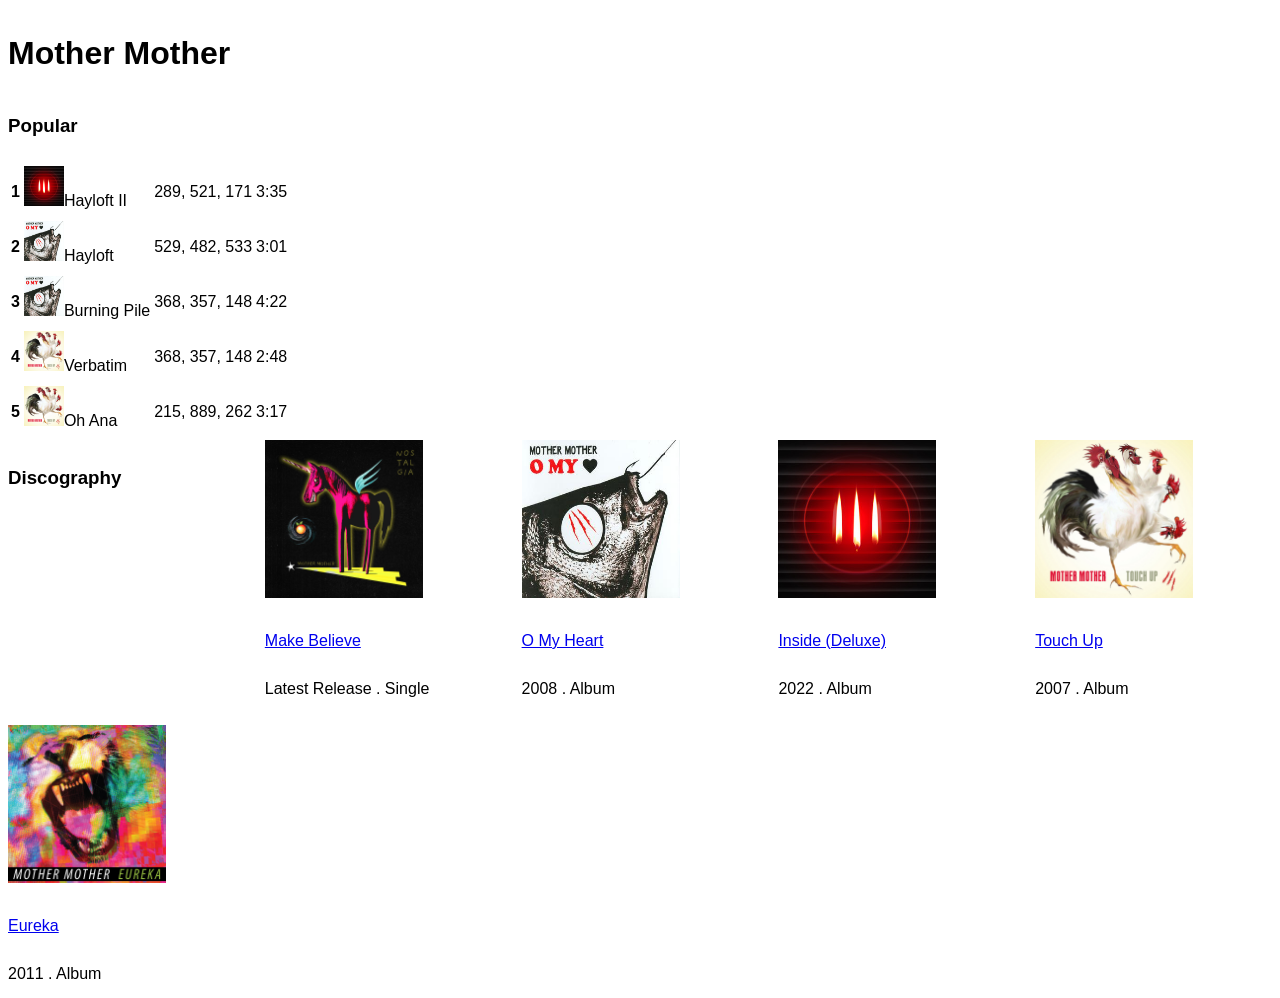
==== index.html @ c66e9e5f "Start of the project, HTML structure with images" ====
<!DOCTYPE html>
<html lang="en">
<head>
     <meta charset="UTF-8">
     <meta http-equiv="X-UA-Compatible" content="IE=edge">
     <meta name="viewport" content="width=device-width, initial-scale=1.0">
     <title>Not Spotify</title>
     <link rel="stylesheet" href="css/styles.css">
</head>
<body>
     <head>
          <h1>Mother Mother</h1>
     </head>

     <div class="">
          <div class="table">
               <h3>Popular</h3>
               <table>
                    <tbody>
                         <tr>
                              <th scope="row">1</th>
                              <td><img src="img/Inside.jpeg" alt="Mother Mother - Inside album cover" width="40" height="40">Hayloft II</td>
                              <td>289, 521, 171</td>
                              <td>3:35</td>
                         </tr>
                         <tr>
                              <th scope="row">2</th>
                              <td><img src="img/O_My_Heart.jpg" alt="Mother Mother - O My Heart album cover" width="40" height="40">Hayloft</td>
                              <td>529, 482, 533</td>
                              <td>3:01</td>
                         </tr>
                         <tr>
                              <th scope="row">3</th>
                              <td><img src="img/O_My_Heart.jpg" alt="Mother Mother - O My Heart album cover" width="40" height="40">Burning Pile</td>
                              <td>368, 357, 148</td>
                              <td>4:22</td>
                         </tr>
                         <tr>
                              <th scope="row">4</th>
                              <td><img src="img/Touch_Up.jpeg" alt="Mother Mother - Touch Up album cover" width="40" height="40">Verbatim</td>
                              <td>368, 357, 148</td>
                              <td>2:48</td>
                         </tr>
                         <tr>
                              <th scope="row">5</th>
                              <td><img src="img/Touch_Up.jpeg" alt="Mother Mother - Touch Up album cover" width="40" height="40">Oh Ana</td>
                              <td>215, 889, 262</td>
                              <td>3:17</td>
                         </tr>
                    </tbody>
               </table>
          </div>
          <div class="cards">
               <h3>Discography</h3>
               <div class="card">
                    <img src="img/Make_Believe.jpeg" alt="" width="158" height="158">
                    <div class="content">
                         <a href="#">
                              <p>
                                   <span>Make Believe</span>
                              </p>
                         </a>
                         <div class="details">
                              <span>Latest Release . Single</span>
                         </div>
                    </div>
               </div>
               <div class="card">
                    <img src="img/O_My_Heart.jpg" alt="" width="158" height="158">
                    <div class="content">
                         <a href="#">
                              <p>
                                   <span>O My Heart</span>
                              </p>
                         </a>
                         <div class="details">
                              <span>2008 . Album</span>
                         </div>
                    </div>
               </div>
               <div class="card">
                    <img src="img/Inside.jpeg" alt="" width="158" height="158">
                    <div class="content">
                         <a href="#">
                              <p>
                                   <span>Inside (Deluxe)</span>
                              </p>
                         </a>
                         <div class="details">
                              <span>2022 . Album</span>
                         </div>
                    </div>
               </div>
               <div class="card">
                    <img src="img/Touch_Up.jpeg" alt="" width="158" height="158">
                    <div class="content">
                         <a href="#">
                              <p>
                                   <span>Touch Up</span>
                              </p>
                         </a>
                         <div class="details">
                              <span>2007 . Album</span>
                         </div>
                    </div>
               </div>
               <div class="card">
                    <img src="img/Eureka.jpeg" alt="" width="158" height="158">
                    <div class="content">
                         <a href="#">
                              <p>
                                   <span>Eureka</span>
                              </p>
                         </a>
                         <div class="details">
                              <span>2011 . Album</span>
                         </div>
                    </div>
               </div>
          </div>
     </div>
</body>
</html>
---- css/styles.css ----
html {
     box-sizing: border-box;
     font-size: 62.5%; /* 1REM = 10px */
 }
 *, *:before, *:after {
     box-sizing: inherit;
 }

 body {
     font-family: 'Raleway', sans-serif;
     font-size: 1.6rem;
     line-height: 2;
 }

 .cards {
     display: grid;
     grid-template-columns: repeat(auto-fill, minmax(230px, 1fr));
     grid-gap: 20px;
 }
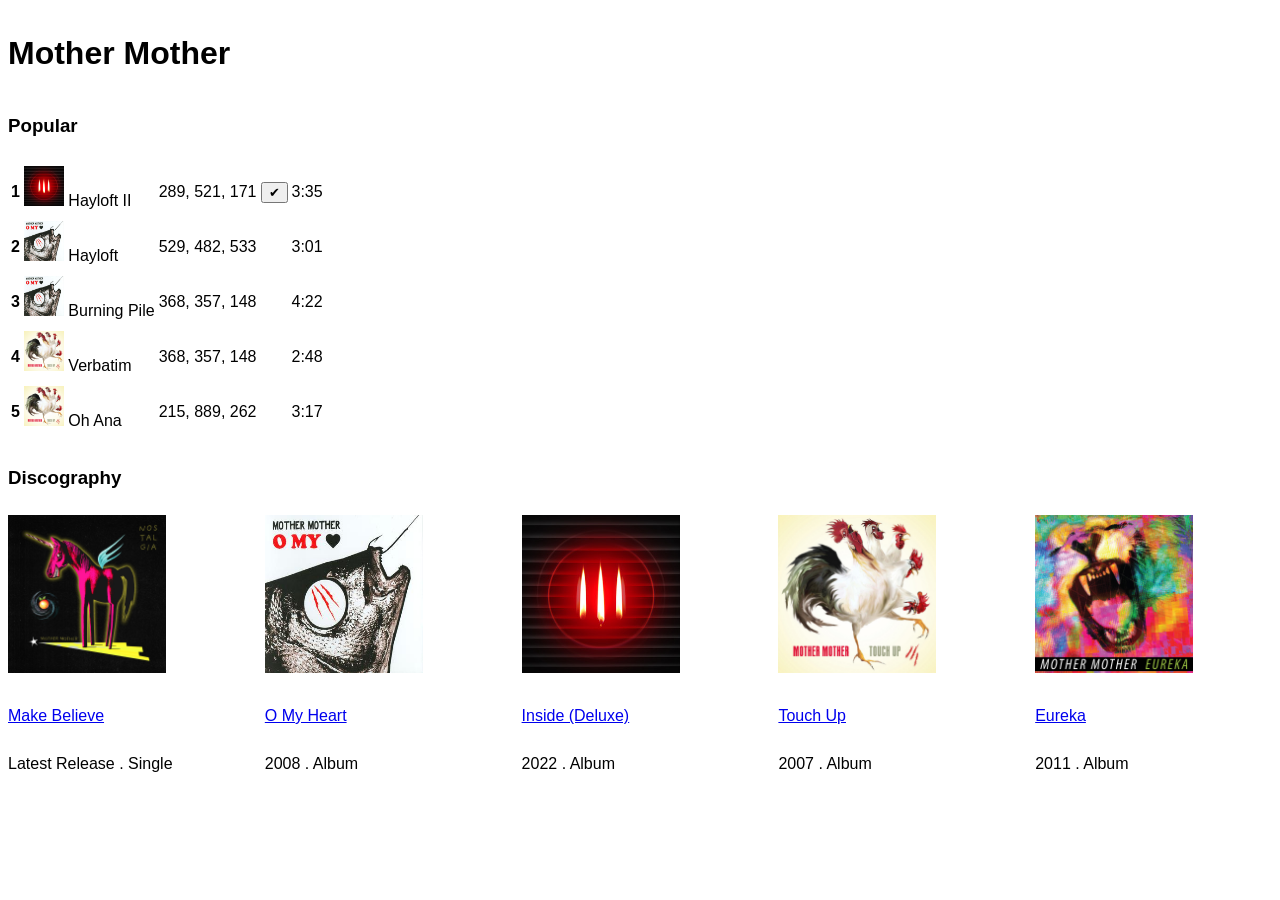
==== commit 9da34790: "Adding a column to the table and favorites button" ====
--- a/index.html
+++ b/index.html
@@ -1,123 +1,174 @@
 <!DOCTYPE html>
 <html lang="en">
-<head>
-     <meta charset="UTF-8">
-     <meta http-equiv="X-UA-Compatible" content="IE=edge">
-     <meta name="viewport" content="width=device-width, initial-scale=1.0">
-     <title>Not Spotify</title>
-     <link rel="stylesheet" href="css/styles.css">
-</head>
-<body>
-     <head>
-          <h1>Mother Mother</h1>
-     </head>
-
-     <div class="">
-          <div class="table">
-               <h3>Popular</h3>
-               <table>
-                    <tbody>
-                         <tr>
-                              <th scope="row">1</th>
-                              <td><img src="img/Inside.jpeg" alt="Mother Mother - Inside album cover" width="40" height="40">Hayloft II</td>
-                              <td>289, 521, 171</td>
-                              <td>3:35</td>
-                         </tr>
-                         <tr>
-                              <th scope="row">2</th>
-                              <td><img src="img/O_My_Heart.jpg" alt="Mother Mother - O My Heart album cover" width="40" height="40">Hayloft</td>
-                              <td>529, 482, 533</td>
-                              <td>3:01</td>
-                         </tr>
-                         <tr>
-                              <th scope="row">3</th>
-                              <td><img src="img/O_My_Heart.jpg" alt="Mother Mother - O My Heart album cover" width="40" height="40">Burning Pile</td>
-                              <td>368, 357, 148</td>
-                              <td>4:22</td>
-                         </tr>
-                         <tr>
-                              <th scope="row">4</th>
-                              <td><img src="img/Touch_Up.jpeg" alt="Mother Mother - Touch Up album cover" width="40" height="40">Verbatim</td>
-                              <td>368, 357, 148</td>
-                              <td>2:48</td>
-                         </tr>
-                         <tr>
-                              <th scope="row">5</th>
-                              <td><img src="img/Touch_Up.jpeg" alt="Mother Mother - Touch Up album cover" width="40" height="40">Oh Ana</td>
-                              <td>215, 889, 262</td>
-                              <td>3:17</td>
-                         </tr>
-                    </tbody>
-               </table>
+  <head>
+    <meta charset="UTF-8" />
+    <meta http-equiv="X-UA-Compatible" content="IE=edge" />
+    <meta name="viewport" content="width=device-width, initial-scale=1.0" />
+    <title>Not Spotify</title>
+    <link rel="preconnect" href="https://fonts.googleapis.com">
+    <link rel="preconnect" href="https://fonts.gstatic.com" crossorigin>
+    <link href="https://fonts.googleapis.com/css2?family=Azeret+Mono:ital,wght@0,100..900;1,100..900&family=Unbounded:wght@200..900&display=swap" rel="stylesheet">
+    <link rel="stylesheet" href="css/styles.css" />
+  </head>
+  <body>
+    <div class="container">
+      <head>
+        <h1>Mother Mother</h1>
+      </head>
+      <div>
+        <h3>Popular</h3>
+      </div>
+      <div class="table">
+        <table>
+          <tbody>
+            <tr>
+              <th scope="row" class="header-table">1</th>
+              <td>
+                <img
+                  src="img/Inside.jpeg"
+                  alt="Mother Mother - Inside album cover"
+                  width="40"
+                  height="40"
+                />
+                Hayloft II
+              </td>
+              <td>289, 521, 171</td>
+              <td><button class="button-favorites">✔</button></td>
+              <td>3:35</td>
+            </tr>
+            <tr>
+              <th scope="row" class="header-table">2</th>
+              <td>
+                <img
+                  src="img/O_My_Heart.jpg"
+                  alt="Mother Mother - O My Heart album cover"
+                  width="40"
+                  height="40"
+                />
+                Hayloft
+              </td>
+              <td>529, 482, 533</td>
+              <td></td>
+              <td>3:01</td>
+            </tr>
+            <tr>
+              <th scope="row" class="header-table">3</th>
+              <td>
+                <img
+                  src="img/O_My_Heart.jpg"
+                  alt="Mother Mother - O My Heart album cover"
+                  width="40"
+                  height="40"
+                />
+                Burning Pile
+              </td>
+              <td>368, 357, 148</td>
+              <td></td>
+              <td>4:22</td>
+            </tr>
+            <tr>
+              <th scope="row" class="header-table">4</th>
+              <td>
+                <img
+                  src="img/Touch_Up.jpeg"
+                  alt="Mother Mother - Touch Up album cover"
+                  width="40"
+                  height="40"
+                />
+                Verbatim
+              </td>
+              <td>368, 357, 148</td>
+              <td></td>
+              <td>2:48</td>
+            </tr>
+            <tr>
+              <th scope="row" class="header-table">5</th>
+              <td>
+                <img
+                  src="img/Touch_Up.jpeg"
+                  alt="Mother Mother - Touch Up album cover"
+                  width="40"
+                  height="40"
+                />
+                Oh Ana
+              </td>
+              <td>215, 889, 262</td>
+              <td></td>
+              <td>3:17</td>
+            </tr>
+          </tbody>
+        </table>
+      </div>
+      <div>
+        <h3>Discography</h3>
+      </div>
+      <div class="cards">
+        <div class="card">
+          <img src="img/Make_Believe.jpeg" alt="" width="158" height="158" />
+          <div class="content">
+            <a href="#">
+              <p>
+                <span>Make Believe</span>
+              </p>
+            </a>
+            <div class="details">
+              <span>Latest Release . Single</span>
+            </div>
           </div>
-          <div class="cards">
-               <h3>Discography</h3>
-               <div class="card">
-                    <img src="img/Make_Believe.jpeg" alt="" width="158" height="158">
-                    <div class="content">
-                         <a href="#">
-                              <p>
-                                   <span>Make Believe</span>
-                              </p>
-                         </a>
-                         <div class="details">
-                              <span>Latest Release . Single</span>
-                         </div>
-                    </div>
-               </div>
-               <div class="card">
-                    <img src="img/O_My_Heart.jpg" alt="" width="158" height="158">
-                    <div class="content">
-                         <a href="#">
-                              <p>
-                                   <span>O My Heart</span>
-                              </p>
-                         </a>
-                         <div class="details">
-                              <span>2008 . Album</span>
-                         </div>
-                    </div>
-               </div>
-               <div class="card">
-                    <img src="img/Inside.jpeg" alt="" width="158" height="158">
-                    <div class="content">
-                         <a href="#">
-                              <p>
-                                   <span>Inside (Deluxe)</span>
-                              </p>
-                         </a>
-                         <div class="details">
-                              <span>2022 . Album</span>
-                         </div>
-                    </div>
-               </div>
-               <div class="card">
-                    <img src="img/Touch_Up.jpeg" alt="" width="158" height="158">
-                    <div class="content">
-                         <a href="#">
-                              <p>
-                                   <span>Touch Up</span>
-                              </p>
-                         </a>
-                         <div class="details">
-                              <span>2007 . Album</span>
-                         </div>
-                    </div>
-               </div>
-               <div class="card">
-                    <img src="img/Eureka.jpeg" alt="" width="158" height="158">
-                    <div class="content">
-                         <a href="#">
-                              <p>
-                                   <span>Eureka</span>
-                              </p>
-                         </a>
-                         <div class="details">
-                              <span>2011 . Album</span>
-                         </div>
-                    </div>
-               </div>
+        </div>
+        <div class="card">
+          <img src="img/O_My_Heart.jpg" alt="" width="158" height="158" />
+          <div class="content">
+            <a href="#">
+              <p>
+                <span>O My Heart</span>
+              </p>
+            </a>
+            <div class="details">
+              <span>2008 . Album</span>
+            </div>
           </div>
-     </div>
-</body>
-</html>+        </div>
+        <div class="card">
+          <img src="img/Inside.jpeg" alt="" width="158" height="158" />
+          <div class="content">
+            <a href="#">
+              <p>
+                <span>Inside (Deluxe)</span>
+              </p>
+            </a>
+            <div class="details">
+              <span>2022 . Album</span>
+            </div>
+          </div>
+        </div>
+        <div class="card">
+          <img src="img/Touch_Up.jpeg" alt="" width="158" height="158" />
+          <div class="content">
+            <a href="#">
+              <p>
+                <span>Touch Up</span>
+              </p>
+            </a>
+            <div class="details">
+              <span>2007 . Album</span>
+            </div>
+          </div>
+        </div>
+        <div class="card">
+          <img src="img/Eureka.jpeg" alt="" width="158" height="158" />
+          <div class="content">
+            <a href="#">
+              <p>
+                <span>Eureka</span>
+              </p>
+            </a>
+            <div class="details">
+              <span>2011 . Album</span>
+            </div>
+          </div>
+        </div>
+      </div>
+    </div>
+  </body>
+</html>
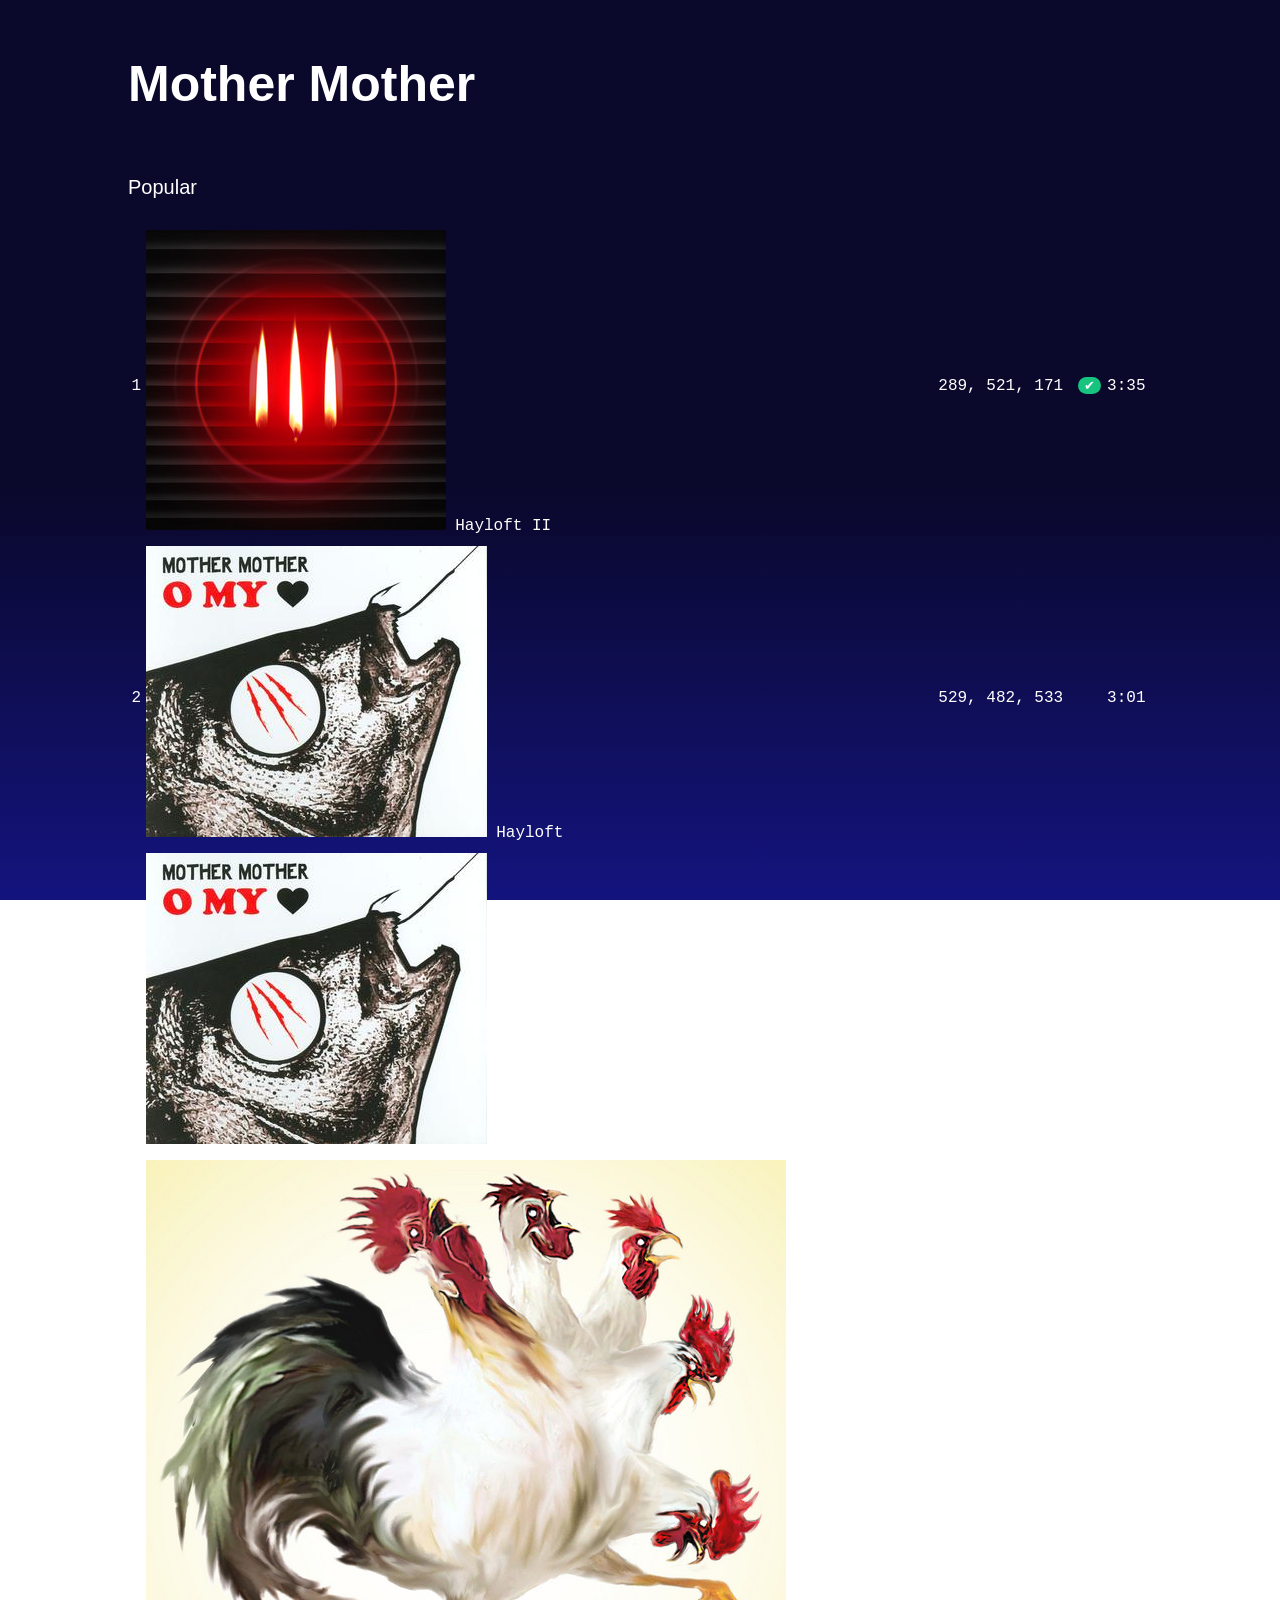
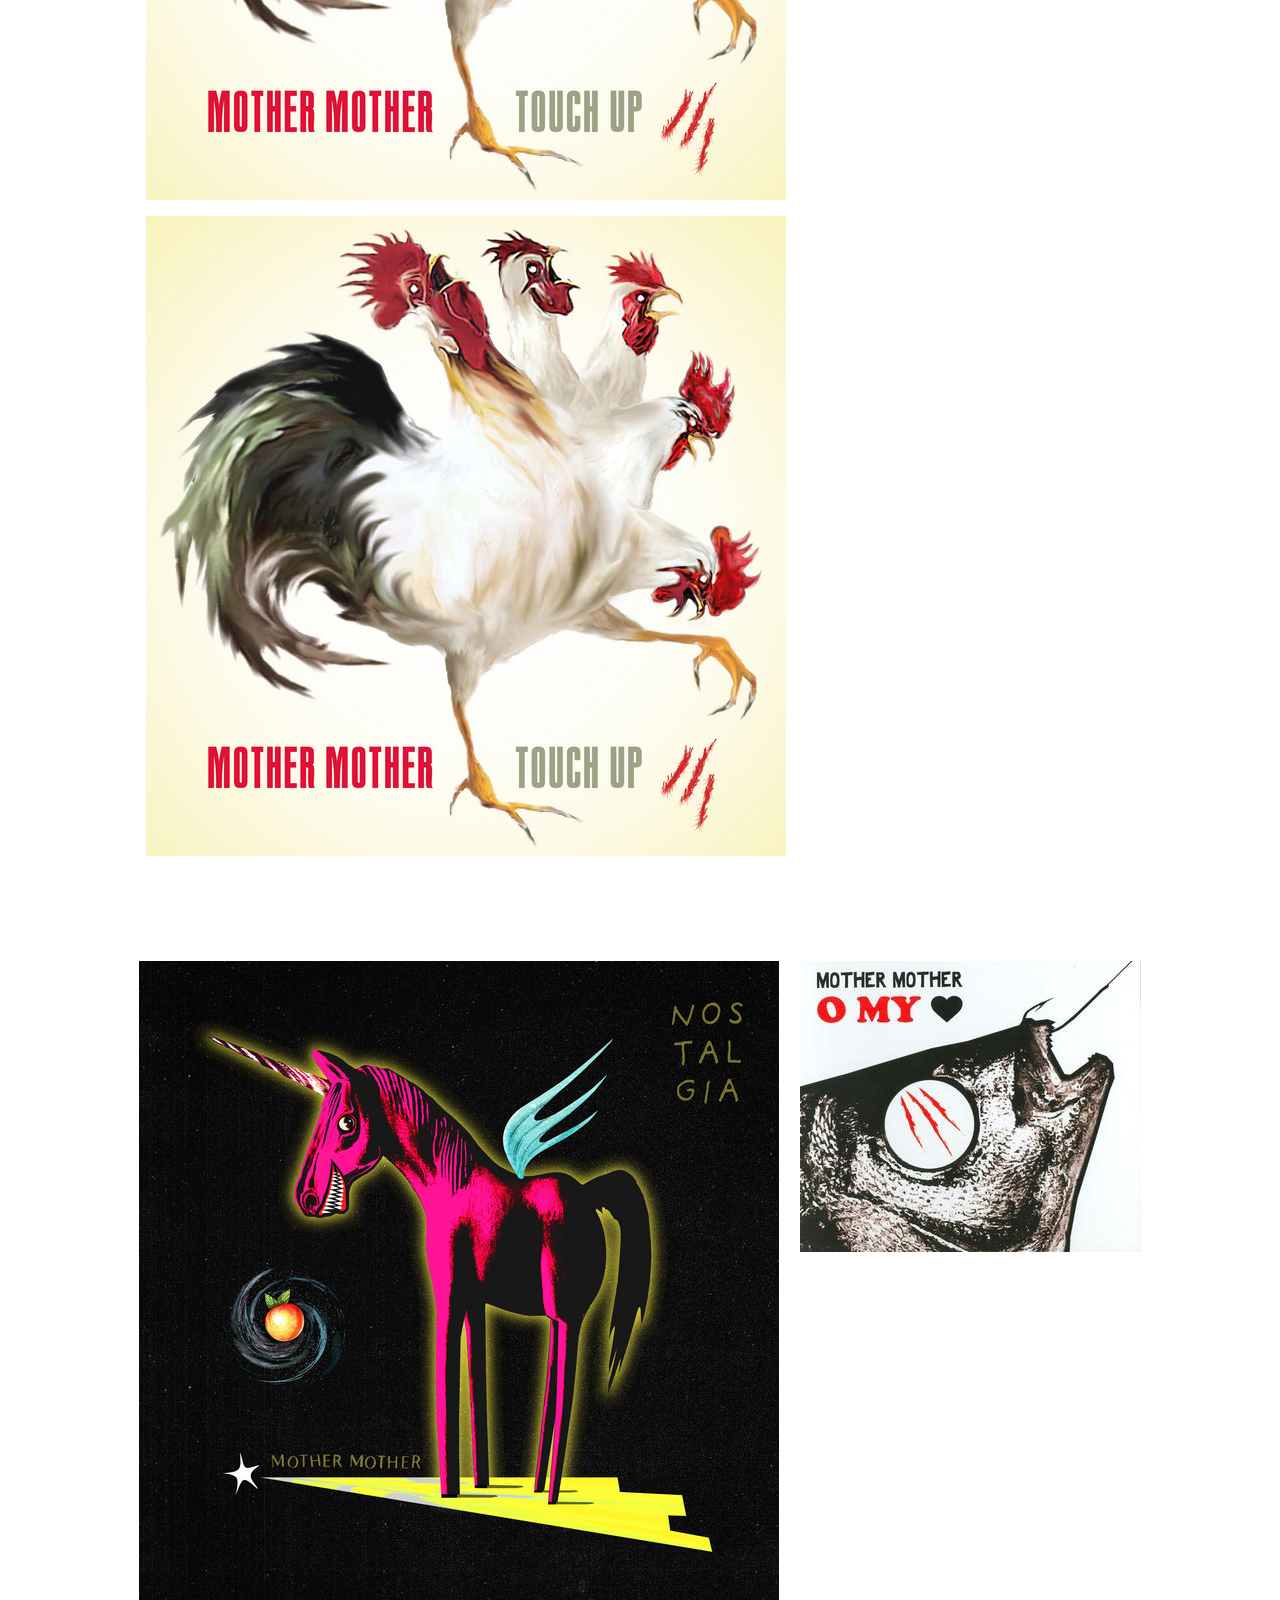
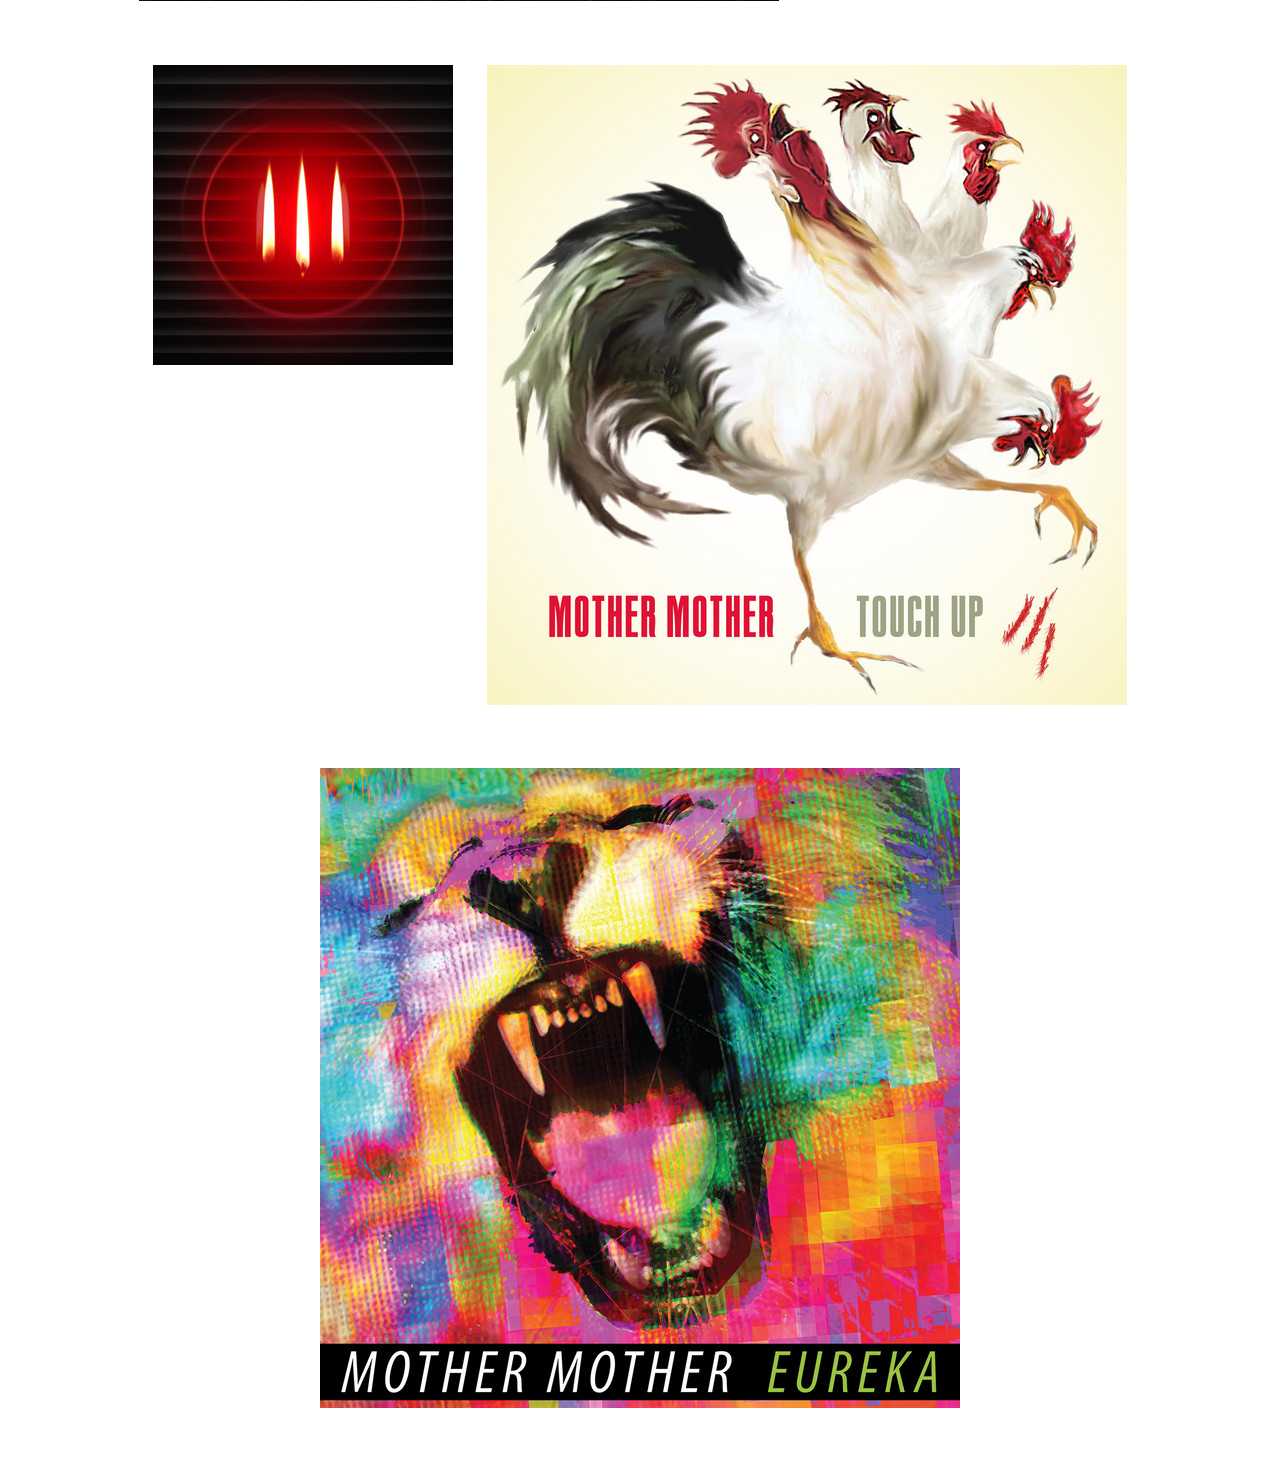
==== commit 238a125a: "changes" ====
--- a/index.html
+++ b/index.html
@@ -27,8 +27,7 @@
                 <img
                   src="img/Inside.jpeg"
                   alt="Mother Mother - Inside album cover"
-                  width="40"
-                  height="40"
+                  class="table-album-cover"
                 />
                 Hayloft II
               </td>
@@ -42,8 +41,7 @@
                 <img
                   src="img/O_My_Heart.jpg"
                   alt="Mother Mother - O My Heart album cover"
-                  width="40"
-                  height="40"
+                  class="table-album-cover"
                 />
                 Hayloft
               </td>
@@ -57,8 +55,7 @@
                 <img
                   src="img/O_My_Heart.jpg"
                   alt="Mother Mother - O My Heart album cover"
-                  width="40"
-                  height="40"
+                  class="table-album-cover"
                 />
                 Burning Pile
               </td>
@@ -72,8 +69,7 @@
                 <img
                   src="img/Touch_Up.jpeg"
                   alt="Mother Mother - Touch Up album cover"
-                  width="40"
-                  height="40"
+                  class="table-album-cover"
                 />
                 Verbatim
               </td>
@@ -87,8 +83,7 @@
                 <img
                   src="img/Touch_Up.jpeg"
                   alt="Mother Mother - Touch Up album cover"
-                  width="40"
-                  height="40"
+                  class="table-album-cover"
                 />
                 Oh Ana
               </td>
@@ -104,7 +99,7 @@
       </div>
       <div class="cards">
         <div class="card">
-          <img src="img/Make_Believe.jpeg" alt="" width="158" height="158" />
+          <img src="img/Make_Believe.jpeg" class="card-album-cover" />
           <div class="content">
             <a href="#">
               <p>
@@ -117,7 +112,7 @@
           </div>
         </div>
         <div class="card">
-          <img src="img/O_My_Heart.jpg" alt="" width="158" height="158" />
+          <img src="img/O_My_Heart.jpg" alt="" class="card-album-cover" />
           <div class="content">
             <a href="#">
               <p>
@@ -130,7 +125,7 @@
           </div>
         </div>
         <div class="card">
-          <img src="img/Inside.jpeg" alt="" width="158" height="158" />
+          <img src="img/Inside.jpeg" alt="" class="card-album-cover" />
           <div class="content">
             <a href="#">
               <p>
@@ -143,7 +138,7 @@
           </div>
         </div>
         <div class="card">
-          <img src="img/Touch_Up.jpeg" alt="" width="158" height="158" />
+          <img src="img/Touch_Up.jpeg" alt="" class="card-album-cover" />
           <div class="content">
             <a href="#">
               <p>
@@ -156,7 +151,7 @@
           </div>
         </div>
         <div class="card">
-          <img src="img/Eureka.jpeg" alt="" width="158" height="158" />
+          <img src="img/Eureka.jpeg" alt="" class="card-album-cover" />
           <div class="content">
             <a href="#">
               <p>
--- a/css/styles.css
+++ b/css/styles.css
@@ -1,19 +1,108 @@
+:root {
+  --headingsFont: "Unbounded", sans-serif;
+  --bodyFont: "Azeret Mono", monospace;
+}
+
 html {
-     box-sizing: border-box;
-     font-size: 62.5%; /* 1REM = 10px */
- }
- *, *:before, *:after {
-     box-sizing: inherit;
- }
+  box-sizing: border-box;
+  font-size: 62.5%; /* 1REM = 10px */
+}
+*,
+*:before,
+*:after {
+  box-sizing: inherit;
+}
+h1 {
+  font-family: var(--headingsFont);
+  font-weight: 800;
+  font-size: 5rem;
+}
 
- body {
-     font-family: 'Raleway', sans-serif;
-     font-size: 1.6rem;
-     line-height: 2;
- }
+h3 {
+  font-family: var(--headingsFont);
+  font-weight: 500;
+  font-size: 2rem;
+}
 
- .cards {
-     display: grid;
-     grid-template-columns: repeat(auto-fill, minmax(230px, 1fr));
-     grid-gap: 20px;
- }+body {
+  font-family: var(--bodyFont);
+  font-size: 1.6rem;
+  font-weight: 300;
+  line-height: 2;
+  height: 100%;
+  background: rgb(2, 0, 36);
+  background: linear-gradient(
+      to bottom,
+      rgba(2, 0, 36, 0.9668242296918768) 54%,
+      rgba(9, 9, 121, 0.9556197478991597) 100%,
+      rgba(0, 212, 255, 0) 100%
+    )
+    fixed no-repeat;
+  color: #ffffff;
+}
+
+.container {
+  max-width: 1024px;
+  margin: 0 auto;
+}
+
+div .table {
+  width: 100%;
+  display: grid;
+  align-items: center;
+}
+
+.header-table {
+  font-weight: 300;
+}
+
+img .table-album-cover {
+  width: 40px;
+  height: 40px;
+}
+
+.button-favorites {
+  border: none;
+  border-radius: 20px;
+  background-color: #16c47f;
+  color: #ffffff;
+  cursor: pointer;
+}
+
+.cards {
+  display: flex;
+  flex-direction: row;
+  flex-wrap: wrap;
+  justify-content: space-evenly;
+  text-align: center;
+}
+
+.card {
+  border-radius: 5px;
+  padding: 10px;
+  line-height: 0.5;
+}
+
+.card:hover {
+  background: rgb(2, 0, 36);
+  background: linear-gradient(
+    90deg,
+    rgba(2, 0, 36, 0.7175245098039216) 54%,
+    rgba(9, 9, 121, 0.40379901960784315) 100%,
+    rgba(0, 212, 255, 0) 100%
+  );
+}
+a {
+  text-decoration: none;
+  color: #ffffff;
+}
+
+div .content {
+  font-size: 1.5rem;
+  font-weight: 300;
+}
+
+div .details {
+  font-size: 1.2rem;
+  font-weight: 200;
+}
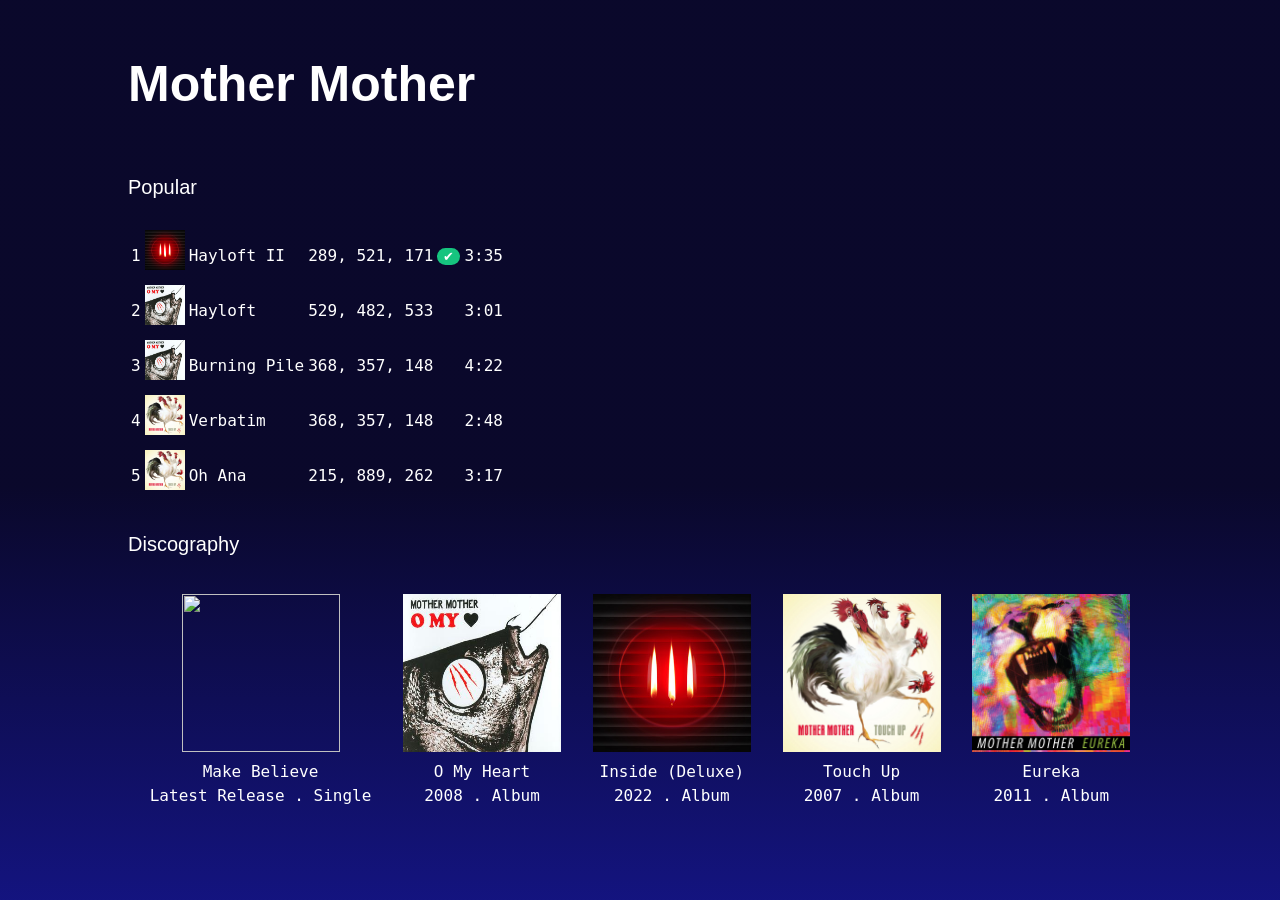
==== commit 82d9314b: "Adding descriptive classes" ====
--- a/index.html
+++ b/index.html
@@ -18,10 +18,10 @@
       <div>
         <h3>Popular</h3>
       </div>
-      <div class="table">
-        <table>
+      <div class="div-songs-table">
+        <table class="songs-table">
           <tbody>
-            <tr>
+            <tr class="song-row">
               <th scope="row" class="header-table">1</th>
               <td>
                 <img
@@ -29,13 +29,17 @@
                   alt="Mother Mother - Inside album cover"
                   class="table-album-cover"
                 />
-                Hayloft II
+              </td>
+              <td>
+                <span>
+                  Hayloft II
+                </span>
               </td>
               <td>289, 521, 171</td>
               <td><button class="button-favorites">✔</button></td>
               <td>3:35</td>
             </tr>
-            <tr>
+            <tr class="song-row">
               <th scope="row" class="header-table">2</th>
               <td>
                 <img
@@ -43,13 +47,17 @@
                   alt="Mother Mother - O My Heart album cover"
                   class="table-album-cover"
                 />
-                Hayloft
+              </td>
+              <td>
+                <span>
+                  Hayloft
+                </span>
               </td>
               <td>529, 482, 533</td>
               <td></td>
               <td>3:01</td>
             </tr>
-            <tr>
+            <tr class="song-row">
               <th scope="row" class="header-table">3</th>
               <td>
                 <img
@@ -57,13 +65,17 @@
                   alt="Mother Mother - O My Heart album cover"
                   class="table-album-cover"
                 />
-                Burning Pile
+              </td>
+              <td>
+                <span>
+                  Burning Pile
+                </span>
               </td>
               <td>368, 357, 148</td>
               <td></td>
               <td>4:22</td>
             </tr>
-            <tr>
+            <tr class="song-row">
               <th scope="row" class="header-table">4</th>
               <td>
                 <img
@@ -71,13 +83,17 @@
                   alt="Mother Mother - Touch Up album cover"
                   class="table-album-cover"
                 />
-                Verbatim
+              </td>
+              <td>
+                <span>
+                  Verbatim
+                </span>
               </td>
               <td>368, 357, 148</td>
               <td></td>
               <td>2:48</td>
             </tr>
-            <tr>
+            <tr class="song-row">
               <th scope="row" class="header-table">5</th>
               <td>
                 <img
@@ -85,7 +101,11 @@
                   alt="Mother Mother - Touch Up album cover"
                   class="table-album-cover"
                 />
-                Oh Ana
+              </td>
+              <td>
+                <span>
+                  Oh Ana
+                </span>
               </td>
               <td>215, 889, 262</td>
               <td></td>
@@ -99,66 +119,66 @@
       </div>
       <div class="cards">
         <div class="card">
-          <img src="img/Make_Believe.jpeg" class="card-album-cover" />
-          <div class="content">
+          <img src="img/Make_Believe.jpg" class="card-album-cover" />
+          <div class="card-content">
             <a href="#">
               <p>
                 <span>Make Believe</span>
               </p>
             </a>
-            <div class="details">
+            <div class="card-details">
               <span>Latest Release . Single</span>
             </div>
           </div>
         </div>
         <div class="card">
           <img src="img/O_My_Heart.jpg" alt="" class="card-album-cover" />
-          <div class="content">
+          <div class="card-content">
             <a href="#">
               <p>
                 <span>O My Heart</span>
               </p>
             </a>
-            <div class="details">
+            <div class="card-details">
               <span>2008 . Album</span>
             </div>
           </div>
         </div>
         <div class="card">
           <img src="img/Inside.jpeg" alt="" class="card-album-cover" />
-          <div class="content">
+          <div class="card-content">
             <a href="#">
               <p>
                 <span>Inside (Deluxe)</span>
               </p>
             </a>
-            <div class="details">
+            <div class="card-details">
               <span>2022 . Album</span>
             </div>
           </div>
         </div>
         <div class="card">
           <img src="img/Touch_Up.jpeg" alt="" class="card-album-cover" />
-          <div class="content">
+          <div class="card-content">
             <a href="#">
               <p>
                 <span>Touch Up</span>
               </p>
             </a>
-            <div class="details">
+            <div class="card-details">
               <span>2007 . Album</span>
             </div>
           </div>
         </div>
         <div class="card">
           <img src="img/Eureka.jpeg" alt="" class="card-album-cover" />
-          <div class="content">
+          <div class="card-content">
             <a href="#">
               <p>
                 <span>Eureka</span>
               </p>
             </a>
-            <div class="details">
+            <div class="card-details">
               <span>2011 . Album</span>
             </div>
           </div>
--- a/css/styles.css
+++ b/css/styles.css
@@ -56,7 +56,7 @@
   font-weight: 300;
 }
 
-img .table-album-cover {
+.table-album-cover {
   width: 40px;
   height: 40px;
 }
@@ -92,6 +92,11 @@
     rgba(0, 212, 255, 0) 100%
   );
 }
+
+.card-album-cover {
+  width: 158px;
+  height: 158px;
+}
 a {
   text-decoration: none;
   color: #ffffff;
